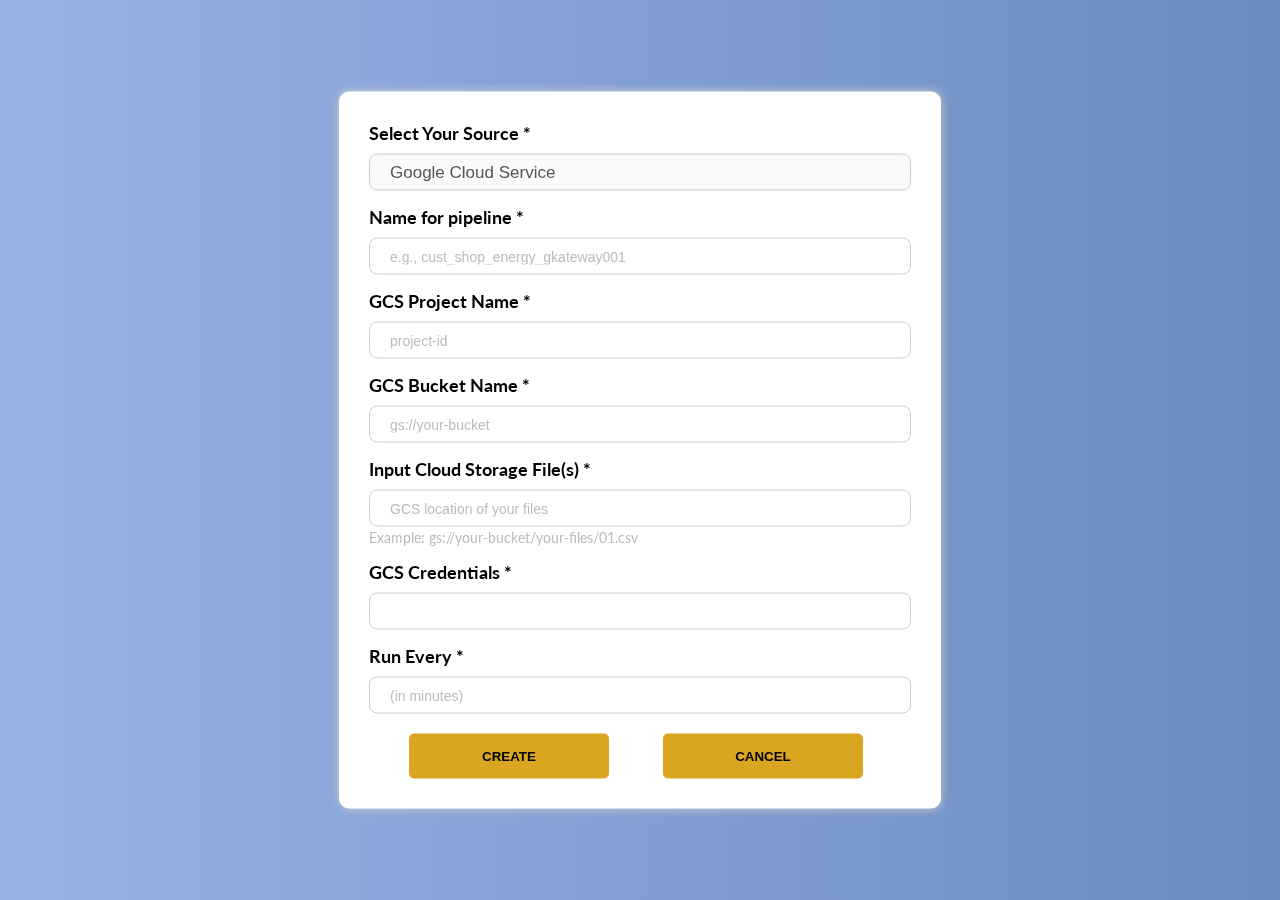
==== 1st Test/index.html @ a20e48b4 "Everlytics Internship Test" ====
<!DOCTYPE html>
<html lang="en">

<head>
    <meta charset="UTF-8">
    <meta http-equiv="X-UA-Compatible" content="IE=edge">
    <meta name="viewport" content="width=device-width, initial-scale=1.0">
    <title>Everlytics Form</title>

    <link rel="stylesheet" href="style.css" />
    <script src="script.js" type="text/javascript" async></script>
</head>

<body>
    <div class="formContainer">
        <form name="f1" id="mainForm" onsubmit="return validateForm();">
            <div>
                <span class="formText">Select Your Source *</span>
                <input class="formInputBox" type="text" disabled value="Google Cloud Service" />

                <div id="pipelineName" class="formMargin">
                    <span class="formText">Name for pipeline *</span>
                    <input class="formInputBox" name="pipelineName" type="text"
                        placeholder="e.g., cust_shop_energy_gkateway001" required/>
                    <span class="errorMessage"></span>
                </div>

                <div id="projectName" class="formMargin">
                    <span class="formText">GCS Project Name *</span>
                    <input class="formInputBox" name="projectName" type="text" placeholder="project-id" required/>
                    <span class="errorMessage"></span>
                </div>

                <div id="bucketName" class="formMargin">
                    <span class="formText">GCS Bucket Name *</span>
                    <input class="formInputBox" type="text" name="bucketName" placeholder="gs://your-bucket" required/>
                    <span class="errorMessage"></span>
                </div>

                <div id="inputFile" class="formMargin">
                    <span class="formText">Input Cloud Storage File(s) *</span>
                    <input class="formInputBox" type="text" name="inputFile" placeholder="GCS location of your files" required/>
                    <span class="formExample">Example: gs://your-bucket/your-files/01.csv</span>
                </div>

                <div id="credentials" class="formMargin">
                    <span class="formText">GCS Credentials *</span>
                    <input class="formInputBox" type="text" name="credentials" required/>
                    <span class="errorMessage"></span>
                </div>
                <div id="runTime" class="formMargin">
                    <span class="formText">Run Every *</span>
                    <input class="formInputBox" type="number" name="runTime" placeholder="(in minutes)" required/>
                </div>
                <input type="submit" name="Submit" value="Create" class="createButton"/>

                <input type="reset" name="Reset" value="Cancel" class="resetButton"/>
            </div>
        </form>
    </div>
</body>

</html>
---- 1st Test/style.css ----
@import url('https://fonts.googleapis.com/css2?family=Lato:wght@300;400;700&display=swap');

body{
    box-sizing: border-box;
    margin:0;
    padding: 0;
    font-family: 'Lato', sans-serif;
    height: 100vh;
    background-image: linear-gradient(90deg, hsla(221, 59%, 75%, 1) 0%, hsla(216, 40%, 58%, 1) 100%);;
    /* animation: rotateBackground 10s infinite; */
}

@keyframes rotateBackground {
    0% {background-image: linear-gradient(90deg, hsla(186, 33%, 94%, 1) 0%, hsla(216, 41%, 79%, 1) 100%);}
    25% {background-image: linear-gradient(180deg, hsla(186, 33%, 94%, 1) 0%, hsla(216, 41%, 79%, 1) 100%);}
    50% {background-image: linear-gradient(270deg, hsla(186, 33%, 94%, 1) 0%, hsla(216, 41%, 79%, 1) 100%);}
    75% {background-image: linear-gradient(0deg, hsla(186, 33%, 94%, 1) 0%, hsla(216, 41%, 79%, 1) 100%);}
    100% {background-image: linear-gradient(90deg, hsla(186, 33%, 94%, 1) 0%, hsla(216, 41%, 79%, 1) 100%);}
}

.formContainer{
    position: absolute;
    top: 50%;
    left: 50%;
    transform: translate(-50%, -50%);
    height: 50;
    width: 50;
    box-shadow: 0 0 10px #ccc;
    padding: 30px;
    background-color: #fff;
    border-radius: 10px;
    backdrop-filter: blur(25px);
}

.formDropDown{
    position: relative;
    margin-top: 10px;
    width: 500px;
    height: 35px;
    border: 1px solid #ccc;
    border-radius: 10px;

}

.formDropDownBtn{
    position: absolute;
    right: 5px;
    top: 5px;
    font-size: 18px;
}

.formDropDownMenu{
    z-index: 20;
    position: absolute;
    top: 100%;
    box-shadow: 0 1px 1px 1px #ccc;
    width: inherit;
    border-radius: 5px;
    display: none;
    overflow: hidden;
    background-color: #fff;
    transition: height 300ms ease-in-out;
    user-select: none;
}

.formDropDownMenu p{
    line-height: 0;
    padding: 20px 20px;
}

.formDropDownMenu p:hover{
    cursor: pointer;
    background-color: #eee;
    
}

.formText{
    font-size: 18px;
    font-weight: 700;
    display:block;
}

.formInputBox{
    border: 1px solid #ccc;
    padding: 0;
    border-radius: 8px;
    width: 500px;
    height: 35px;
    display:block;
    margin-top: 10px;
    font-size: 17px;
    font-weight: 400;
    padding-inline: 20px;
}

.formInputBox:focus{
    outline: none;
}

.formInputBox::placeholder{
    color: #bbb;
    font-size: 14px; 
}

.formExample{
    color: #bbb;
    font-size: 14px;
}

.errorMessage{
    color: red;
    font-size: 12px;
    font-weight: bold;
}

.formMargin{
    margin-top: 15px;
}

.createButton{
    outline: none;
    border: 0;
    box-shadow: 0;
    padding: 15px;
    border-radius: 5px;
    text-transform: uppercase;
    font-weight: bold;
    background-color: goldenrod;
    margin-top: 20px;
    margin-left: 40px;
    width: 200px;
}

.createButton:hover{
    opacity: 0.8;
    cursor: pointer;
}

.resetButton{
    outline: none;
    border: 0;
    box-shadow: 0;
    padding: 15px;
    border-radius: 5px;
    text-transform: uppercase;
    font-weight: bold;
    background-color: goldenrod;
    margin-top: 20px;
    margin-left: 50px;
    width: 200px;
}
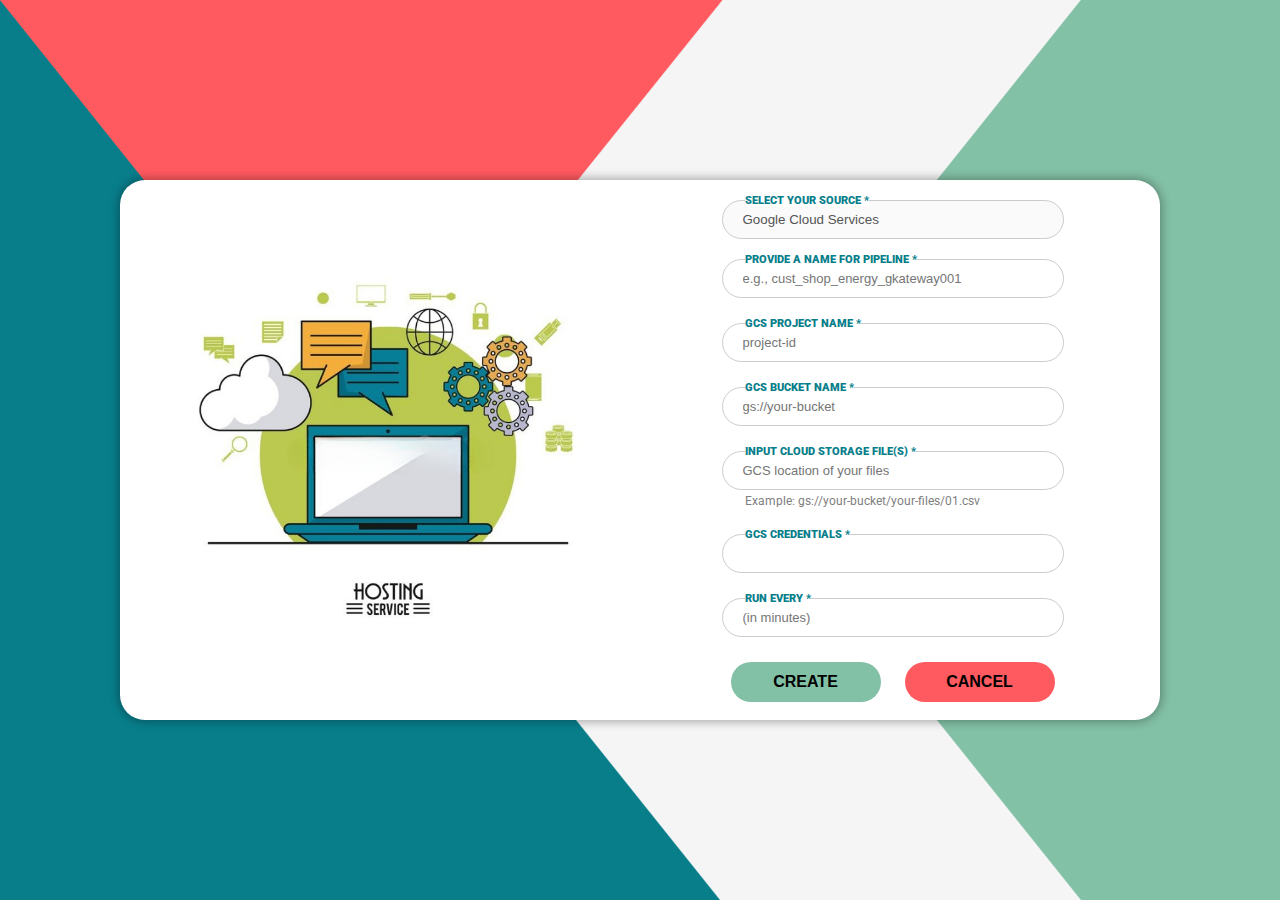
==== commit 3d09c015: "Updated" ====
--- a/1st Test/index.html
+++ b/1st Test/index.html
@@ -6,57 +6,61 @@
     <meta http-equiv="X-UA-Compatible" content="IE=edge">
     <meta name="viewport" content="width=device-width, initial-scale=1.0">
     <title>Everlytics Form</title>
-
-    <link rel="stylesheet" href="style.css" />
-    <script src="script.js" type="text/javascript" async></script>
+    <link rel="stylesheet" href="style.css">
+    <script src="script.js" type="text/javascript" defer></script>
 </head>
 
 <body>
-    <div class="formContainer">
-        <form name="f1" id="mainForm" onsubmit="return validateForm();">
-            <div>
-                <span class="formText">Select Your Source *</span>
-                <input class="formInputBox" type="text" disabled value="Google Cloud Service" />
-
-                <div id="pipelineName" class="formMargin">
-                    <span class="formText">Name for pipeline *</span>
-                    <input class="formInputBox" name="pipelineName" type="text"
-                        placeholder="e.g., cust_shop_energy_gkateway001" required/>
-                    <span class="errorMessage"></span>
+    <div class="container">
+        <div class="ImgContainer" style="height:100%; position: relative;">
+            <img src="images/cloud.jpg" alt="Cloud Services" class="cloudImage" />
+        </div>
+        <div>
+            <form name="myForm" id="myForm" onsubmit="return validateForm();">
+                <div class="inputField">
+                    <label class="formLabel">Select Your Source *</label>
+                    <input type="text" name="source" value="Google Cloud Services" class="inputBox" disabled/>
+                </div>
+                <div class="inputField" id="pipelineName">
+                    <label class="formLabel">Provide a name for pipeline *</label>
+                    <input type="text" name="pipelineName" placeholder="e.g., cust_shop_energy_gkateway001" class="inputBox"/>
+                    <span class="errorMsg"></span>
+                </div>
+                <div class="inputField" id="projectName">
+                    <label class="formLabel">GCS Project Name *</label>
+                    <input type="text" name="projectName" placeholder="project-id" class="inputBox"/>
+                    <span class="errorMsg"></span>
+                </div>
+                <div class="inputField" id="bucketName">
+                    <label class="formLabel">GCS Bucket Name *</label>
+                    <input type="text" name="bucketName" placeholder="gs://your-bucket" class="inputBox"/>
+                    <span class="errorMsg"></span>
+                </div>
+                <div class="inputField" id="cloudFile">
+                    <label class="formLabel">Input Cloud Storage File(s) *</label>
+                    <input type="text" name="cloudFile" placeholder="GCS location of your files" class="inputBox"/>
+                    <span class="formExample">Example: gs://your-bucket/your-files/01.csv</span>
+                    <span class="errorMsg"></span>
+                </div>
+                <div class="inputField" id="credentials">
+                    <label class="formLabel">GCS Credentials *</label>
+                    <input type="text" name="credentials" id="credentials" class="inputBox"/>
+                    <span class="errorMsg"></span>
+                </div>
+                <div class="inputField" id="runtime">
+                    <label class="formLabel">Run Every *</label>
+                    <input type="number" name="runtime" placeholder="(in minutes)" class="inputBox"/>
+                    <span class="errorMsg"></span>
                 </div>
 
-                <div id="projectName" class="formMargin">
-                    <span class="formText">GCS Project Name *</span>
-                    <input class="formInputBox" name="projectName" type="text" placeholder="project-id" required/>
-                    <span class="errorMessage"></span>
+                <div style="text-align:center;">
+                    <input type="submit" name="Submit" value="Create" class="formButton createButton"/>
+
+                    <input type="reset" name="Reset" value="Cancel" class="formButton cancelButton" onclick="return confirm('Are you sure you want reset the form?');"/>
                 </div>
-
-                <div id="bucketName" class="formMargin">
-                    <span class="formText">GCS Bucket Name *</span>
-                    <input class="formInputBox" type="text" name="bucketName" placeholder="gs://your-bucket" required/>
-                    <span class="errorMessage"></span>
-                </div>
-
-                <div id="inputFile" class="formMargin">
-                    <span class="formText">Input Cloud Storage File(s) *</span>
-                    <input class="formInputBox" type="text" name="inputFile" placeholder="GCS location of your files" required/>
-                    <span class="formExample">Example: gs://your-bucket/your-files/01.csv</span>
-                </div>
-
-                <div id="credentials" class="formMargin">
-                    <span class="formText">GCS Credentials *</span>
-                    <input class="formInputBox" type="text" name="credentials" required/>
-                    <span class="errorMessage"></span>
-                </div>
-                <div id="runTime" class="formMargin">
-                    <span class="formText">Run Every *</span>
-                    <input class="formInputBox" type="number" name="runTime" placeholder="(in minutes)" required/>
-                </div>
-                <input type="submit" name="Submit" value="Create" class="createButton"/>
-
-                <input type="reset" name="Reset" value="Cancel" class="resetButton"/>
-            </div>
-        </form>
+                
+            </form>
+        </div>
     </div>
 </body>
 
--- a/1st Test/style.css
+++ b/1st Test/style.css
@@ -1,151 +1,139 @@
-@import url('https://fonts.googleapis.com/css2?family=Lato:wght@300;400;700&display=swap');
+@import url('https://fonts.googleapis.com/css2?family=Roboto:wght@100;300;400;500;700;900&display=swap');
 
 body{
+    font-family: 'Roboto', sans-serif;
+    margin: 0;
+    padding: 0;
     box-sizing: border-box;
-    margin:0;
-    padding: 0;
-    font-family: 'Lato', sans-serif;
     height: 100vh;
-    background-image: linear-gradient(90deg, hsla(221, 59%, 75%, 1) 0%, hsla(216, 40%, 58%, 1) 100%);;
-    /* animation: rotateBackground 10s infinite; */
+    background-image: url('./images/bg.png');
+    background-repeat: no-repeat;
+    background-size: 100% 100%;
 }
 
-@keyframes rotateBackground {
-    0% {background-image: linear-gradient(90deg, hsla(186, 33%, 94%, 1) 0%, hsla(216, 41%, 79%, 1) 100%);}
-    25% {background-image: linear-gradient(180deg, hsla(186, 33%, 94%, 1) 0%, hsla(216, 41%, 79%, 1) 100%);}
-    50% {background-image: linear-gradient(270deg, hsla(186, 33%, 94%, 1) 0%, hsla(216, 41%, 79%, 1) 100%);}
-    75% {background-image: linear-gradient(0deg, hsla(186, 33%, 94%, 1) 0%, hsla(216, 41%, 79%, 1) 100%);}
-    100% {background-image: linear-gradient(90deg, hsla(186, 33%, 94%, 1) 0%, hsla(216, 41%, 79%, 1) 100%);}
-}
-
-.formContainer{
+.container {
+    display: grid;
+    grid-template-columns: 1fr 1fr;
+    gap: 10px;
     position: absolute;
     top: 50%;
     left: 50%;
-    transform: translate(-50%, -50%);
-    height: 50;
-    width: 50;
-    box-shadow: 0 0 10px #ccc;
-    padding: 30px;
+    transform: translate(-50%,-50%);
     background-color: #fff;
-    border-radius: 10px;
-    backdrop-filter: blur(25px);
+    height: 500px;
+    width: 1000px;
+    border-radius: 25px;
+    padding: 20px;
+    box-shadow: 0 0 10px 2px rgba(0,0,0,0.3);
 }
 
-.formDropDown{
-    position: relative;
-    margin-top: 10px;
-    width: 500px;
-    height: 35px;
-    border: 1px solid #ccc;
-    border-radius: 10px;
-
+.cloudImage{
+    width: 450px;
+    position: absolute;
+    top: 50%;
+    left: 50%;
+    transform: translate(-50%,-50%);
 }
 
-.formDropDownBtn{
-    position: absolute;
-    right: 5px;
-    top: 5px;
-    font-size: 18px;
+.inputField{
+    position: relative;
+    margin-bottom: 20px;
 }
 
-.formDropDownMenu{
-    z-index: 20;
+.formLabel{
     position: absolute;
-    top: 100%;
-    box-shadow: 0 1px 1px 1px #ccc;
-    width: inherit;
-    border-radius: 5px;
-    display: none;
-    overflow: hidden;
+    top: -6px;
+    left: 100px;
+    font-size: 11px;
     background-color: #fff;
-    transition: height 300ms ease-in-out;
-    user-select: none;
+    color: #087E8B;
+    font-weight: 900;
+    text-transform: uppercase;
 }
 
-.formDropDownMenu p{
-    line-height: 0;
-    padding: 20px 20px;
+.inputBox{
+    width: 300px;
+    height: 35px;
+    border-radius: 30px;
+    outline: 0;
+    margin-inline: auto;
+    padding-inline: 20px;
+    display: block;
+    font-weight: 500;
+    border: 1px solid #ccc;
+    box-shadow: 0;
 }
 
-.formDropDownMenu p:hover{
-    cursor: pointer;
-    background-color: #eee;
-    
+.inputBox:focus{
+    border: 1px solid #087E8B;
 }
 
-.formText{
-    font-size: 18px;
-    font-weight: 700;
-    display:block;
-}
-
-.formInputBox{
-    border: 1px solid #ccc;
-    padding: 0;
-    border-radius: 8px;
-    width: 500px;
-    height: 35px;
-    display:block;
-    margin-top: 10px;
-    font-size: 17px;
-    font-weight: 400;
-    padding-inline: 20px;
-}
-
-.formInputBox:focus{
-    outline: none;
-}
-
-.formInputBox::placeholder{
-    color: #bbb;
-    font-size: 14px; 
+.inputBox::placeholder{
+    font-size: 13px;
 }
 
 .formExample{
-    color: #bbb;
-    font-size: 14px;
+    font-size: 12px;
+    margin-left: 100px;
+    color: grey;
 }
 
-.errorMessage{
-    color: red;
-    font-size: 12px;
+.formButton{
+    width: 150px;
+    height: 40px;
+    border:0;
+    box-shadow: none;
+    outline: 0;
+    border-radius: 27px;
+    font-size: 16px;
     font-weight: bold;
-}
-
-.formMargin{
-    margin-top: 15px;
+    text-transform: uppercase;
+    cursor: pointer;
+    transition: background-color 0.3s ease-in-out; 
 }
 
 .createButton{
-    outline: none;
-    border: 0;
-    box-shadow: 0;
-    padding: 15px;
-    border-radius: 5px;
-    text-transform: uppercase;
-    font-weight: bold;
-    background-color: goldenrod;
-    margin-top: 20px;
-    margin-left: 40px;
-    width: 200px;
+    background-color: #83C1A6;
+    color:#000;
 }
 
 .createButton:hover{
-    opacity: 0.8;
-    cursor: pointer;
+    outline: 3px solid #83C1A6;
+    background-color: #fff;
 }
 
-.resetButton{
-    outline: none;
-    border: 0;
-    box-shadow: 0;
-    padding: 15px;
-    border-radius: 5px;
-    text-transform: uppercase;
-    font-weight: bold;
-    background-color: goldenrod;
-    margin-top: 20px;
-    margin-left: 50px;
-    width: 200px;
+.cancelButton{
+    background-color: #FF5A5F;
+    color:#000;
+    margin-left: 20px; 
+}
+
+.cancelButton:hover{
+    outline: 3px solid #FF5A5F;
+    background-color: #fff;
+}
+
+.errorMsg{
+    font-size: 12px;
+    color: #FF5A5F;
+    margin-inline: 90px;
+    display: block;
+    height: 5px;
+}
+
+@media screen and (max-width: 1068px){
+    .container{
+        width: auto;
+        grid-template-columns: 1fr;
+
+    }
+    .ImgContainer{
+        display: none;
+    }
+    .formLabel{
+        left: 25px;
+    }
+    .formExample{
+        margin-left: 25px;
+    }
 }